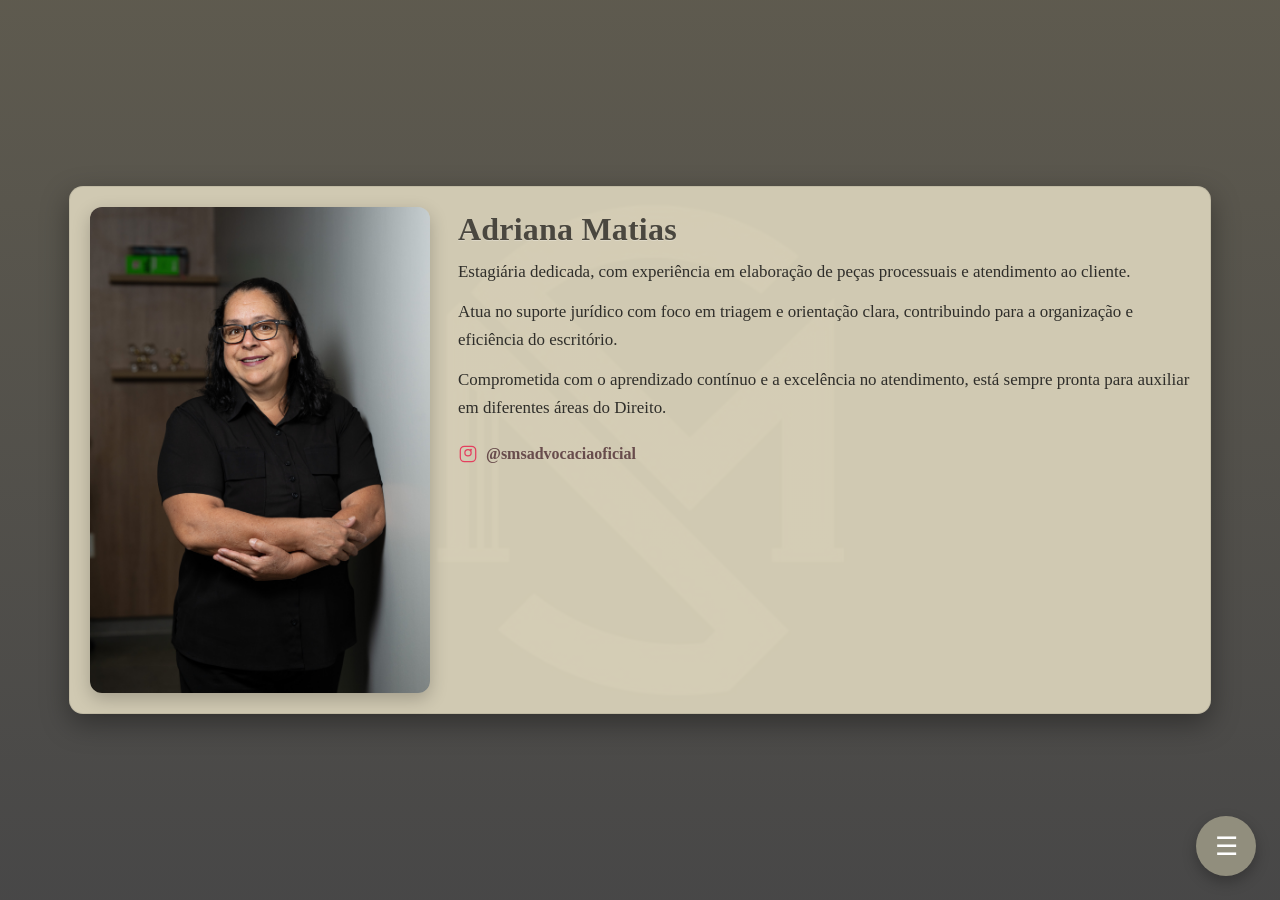
==== adriana.html @ 89c26e4f "Add files via upload" ====
<!DOCTYPE html>
<html lang="pt-br">
<head>
  <meta charset="UTF-8" />
  <meta name="viewport" content="width=device-width, initial-scale=1" />
  <title>Perfil – SMS</title>

  <style>
    /* ===== Fundo do site ===== */
    body{
  margin:0; padding:0;
  font-family:Georgia,serif; color:#3f3c35;
  background:
    linear-gradient(to bottom, rgba(126,115,82,.35), rgba(41,38,38,.15)),
    url('SMS ADV.jpg') center/cover fixed no-repeat;

  /* Centralização vertical + horizontal */
  display:flex;
  justify-content:center;   /* eixo X (horizontal) */
  align-items:center;       /* eixo Y (vertical) */
  min-height:100vh;         /* ocupa altura inteira */
}

.perfil-advogado{
  display:grid; grid-template-columns:340px 1fr; gap:28px;
  max-width:1100px;
  padding:20px; border-radius:14px;
  background:rgba(214,207,183,.96);
  box-shadow:0 10px 28px rgba(0,0,0,.35);
  border:1px solid rgba(0,0,0,.08);
}

    /* ===== Foto com efeito (desktop) ===== */
    .perfil-foto {
      position: relative;
      border-radius: 12px;
      overflow: hidden;
      box-shadow: 0 6px 18px rgba(0,0,0,.22);
      /* proporção agradável para retrato */
      aspect-ratio: 7 / 10;
      width: 100%;
      height: auto;
    }
    .perfil-foto img {
      position: absolute; inset: 0;
      width: 100%; height: 100%;
      object-fit: cover;
      transition: opacity .35s ease;
    }
    .perfil-foto img:last-child { opacity: 0; }
    .perfil-foto:hover img:first-child { opacity: 0; }
    .perfil-foto:hover img:last-child  { opacity: 1; }

    /* ===== Texto ===== */
    .perfil-texto { align-self: start; }
    .perfil-texto h2{
      margin: 4px 0 10px;
      font-size: 2rem;
      color: #4a473f;
      letter-spacing:.2px;
      text-shadow: 0 1px 0 rgba(255,255,255,.25);
    }
    .perfil-texto p{
      margin: 0 0 12px;
      font-size: 1.06rem;
      line-height: 1.65;
      color: #2f2e2a;
      text-align: left; /* leitura melhor que 'justify' */
    }

    /* ===== Instagram ===== */
    .instagram-link{
      display:inline-flex; align-items:center; gap:8px;
      margin-top: 10px;
      font-weight: 600;
      color:#684c4c;
      text-decoration:none;
    }
    .instagram-link:hover{ text-decoration:underline; }
    .instagram-link svg{ fill:#e4405f; }

    /* ===== FAB ===== */
    .menu-fab{ position: fixed; right: 24px; bottom: 24px; z-index: 9999; font-family: Arial, sans-serif; }
    .fab-button{
      background:#918e7d; color:#fff; border:0; border-radius:50%;
      width:60px; height:60px; font-size:26px; cursor:pointer;
      box-shadow:0 6px 14px rgba(0,0,0,.25);
      transition: transform .25s ease, background-color .25s ease;
    }
    .fab-button:hover{ transform: scale(1.06); background:#7f7b69; }
    .fab-menu{
      display:none; position:absolute; right:0; bottom:72px; min-width: 150px;
      background:#ffffffee; border-radius:10px; padding:8px 0;
      box-shadow: 0 10px 24px rgba(0,0,0,.18);
    }
    .fab-menu a{ display:block; padding:10px 16px; color:#333; text-decoration:none; font-weight:600; }
    .fab-menu a:hover{ background:#f3f3f3; }
    .fab-open .fab-menu{ display:flex; flex-direction:column; }

    /* ===== Tablets (até 900px) ===== */
    @media (max-width: 900px){
      .perfil-advogado{
        grid-template-columns: 300px 1fr;
        gap: 22px;
        margin: 24px 16px;
        padding: 18px;
      }
      .perfil-texto h2{ font-size: 1.8rem; }
      .perfil-texto p { font-size: 1.02rem; }
    }

    /* ===== Celulares (até 600px) ===== */
    @media (max-width: 600px){
      /* fundo não fixo e com cover para desempenho */
      body{ background-attachment: scroll; background-size: cover; }

      /* card em coluna única */
      .perfil-advogado{
        grid-template-columns: 1fr;
        gap: 16px;
        margin: 14px 10px 24px;
        padding: 14px;
        box-shadow: 0 8px 18px rgba(0,0,0,.28);
        border-radius: 12px;
      }

      /* foto ocupa toda a largura e mantém proporção */
      .perfil-foto{ aspect-ratio: 4 / 5; border-radius: 10px; }
      /* desativa efeito hover em telas touch */
      @media (hover: none){
        .perfil-foto img:last-child{ display:none; }
        .perfil-foto img:first-child{ opacity:1 !important; }
      }

      /* tipografia mais enxuta e sem sombras */
      .perfil-texto h2{
        font-size: 1.35rem;
        line-height: 1.25;
        text-shadow: none;
        text-align: left;
      }
      .perfil-texto p{
        font-size: .98rem;
        line-height: 1.6;
        text-shadow: none;
        margin-bottom: 10px;
      }

      .instagram-link{ font-size: .98rem; }

      /* FAB menor e mais afastado */
      .fab-button{ width: 50px; height: 50px; font-size: 22px; }
      .menu-fab{ right: 14px; bottom: 14px; }
      .fab-menu a{ padding: 9px 14px; font-size: .95rem; }
    }
  </style>
</head>
<body>

  <!-- Perfil -->
  <section class="perfil-advogado">
    <div class="perfil-foto" aria-label="Foto da Estagiária com efeito hover">
      <img src="adriana.jpg" alt="Estagiária Gabriela Rocha da Silva">
      <img src="adriana 1.jpg" alt="Estagiária Gabriela Rocha da Silva (hover)">
    </div>

    <div class="perfil-texto">
      <h2>Adriana Matias</h2>
      <p>Estagiária dedicada, com experiência em elaboração de peças processuais e atendimento ao cliente.</p>
      <p>Atua no suporte jurídico com foco em triagem e orientação clara, contribuindo para a organização e eficiência do escritório.</p>
      <p>Comprometida com o aprendizado contínuo e a excelência no atendimento, está sempre pronta para auxiliar em diferentes áreas do Direito.</p>

      <a href="https://www.instagram.com/adrianamatiassouza?utm_source=ig_web_button_share_sheet&igsh=ZDNlZDc0MzIxNw==" target="_blank" rel="noopener" class="instagram-link" aria-label="Instagram da SMS Advocacia">
        <svg xmlns="http://www.w3.org/2000/svg" width="20" height="20" viewBox="0 0 24 24"><path d="M7.75 2h8.5A5.75 5.75 0 0 1 22 7.75v8.5A5.75 5.75 0 0 1 16.25 22h-8.5A5.75 5.75 0 0 1 2 16.25v-8.5A5.75 5.75 0 0 1 7.75 2zm0 1.5A4.25 4.25 0 0 0 3.5 7.75v8.5A4.25 4.25 0 0 0 7.75 20.5h8.5a4.25 4.25 0 0 0 4.25-4.25v-8.5A4.25 4.25 0 0 0 16.25 3.5h-8.5zm4.25 2.5a4.5 4.5 0 1 1 0 9 4.5 4.5 0 0 1 0-9zm0 1.5a3 3 0 1 0 0 6 3 3 0 0 0 0-6zm4.75-.75a1.125 1.125 0 1 1-2.25 0 1.125 1.125 0 0 1 2.25 0z"/></svg>
        @smsadvocaciaoficial
      </a>
    </div>
  </section>

  <!-- FAB -->
  <div class="menu-fab" id="fab" aria-label="Menu flutuante">
    <button class="fab-button" aria-haspopup="true" aria-expanded="false" aria-controls="fab-menu" aria-label="Abrir menu de navegação" onclick="toggleFab()">☰</button>
    <nav id="fab-menu" class="fab-menu" role="menu" aria-hidden="true">
      <a href="index.html" role="menuitem">Início</a>
      <a href="equipe.html" role="menuitem">Equipe</a>
    </nav>
  </div>

  <script>
    function toggleFab() {
      const fab = document.getElementById('fab');
      const menu = document.getElementById('fab-menu');
      fab.classList.toggle('fab-open');
      const isOpen = fab.classList.contains('fab-open');
      menu.setAttribute('aria-hidden', !isOpen);
      fab.querySelector('button').setAttribute('aria-expanded', isOpen);
    }
  </script>
</body>
</html>
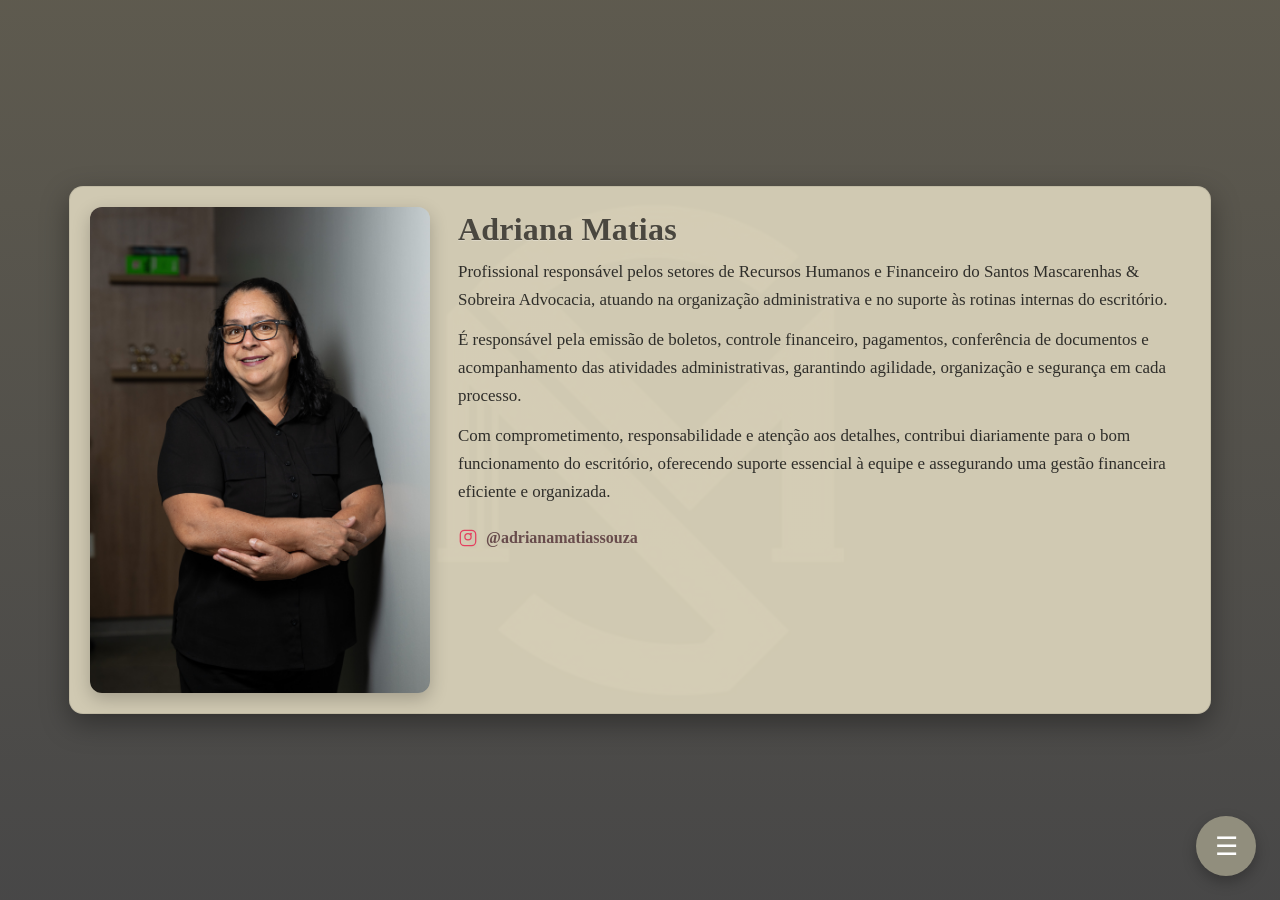
==== commit e201052b: "Add files via upload" ====
--- a/adriana.html
+++ b/adriana.html
@@ -166,13 +166,13 @@
 
     <div class="perfil-texto">
       <h2>Adriana Matias</h2>
-      <p>Estagiária dedicada, com experiência em elaboração de peças processuais e atendimento ao cliente.</p>
-      <p>Atua no suporte jurídico com foco em triagem e orientação clara, contribuindo para a organização e eficiência do escritório.</p>
-      <p>Comprometida com o aprendizado contínuo e a excelência no atendimento, está sempre pronta para auxiliar em diferentes áreas do Direito.</p>
+      <p>  Profissional responsável pelos setores de Recursos Humanos e Financeiro do Santos Mascarenhas & Sobreira Advocacia, atuando na organização administrativa e no suporte às rotinas internas do escritório.</p>
+      <p>  É responsável pela emissão de boletos, controle financeiro, pagamentos, conferência de documentos e acompanhamento das atividades administrativas, garantindo agilidade, organização e segurança em cada processo.</p>
+      <p>  Com comprometimento, responsabilidade e atenção aos detalhes, contribui diariamente para o bom funcionamento do escritório, oferecendo suporte essencial à equipe e assegurando uma gestão financeira eficiente e organizada.</p>
 
       <a href="https://www.instagram.com/adrianamatiassouza?utm_source=ig_web_button_share_sheet&igsh=ZDNlZDc0MzIxNw==" target="_blank" rel="noopener" class="instagram-link" aria-label="Instagram da SMS Advocacia">
         <svg xmlns="http://www.w3.org/2000/svg" width="20" height="20" viewBox="0 0 24 24"><path d="M7.75 2h8.5A5.75 5.75 0 0 1 22 7.75v8.5A5.75 5.75 0 0 1 16.25 22h-8.5A5.75 5.75 0 0 1 2 16.25v-8.5A5.75 5.75 0 0 1 7.75 2zm0 1.5A4.25 4.25 0 0 0 3.5 7.75v8.5A4.25 4.25 0 0 0 7.75 20.5h8.5a4.25 4.25 0 0 0 4.25-4.25v-8.5A4.25 4.25 0 0 0 16.25 3.5h-8.5zm4.25 2.5a4.5 4.5 0 1 1 0 9 4.5 4.5 0 0 1 0-9zm0 1.5a3 3 0 1 0 0 6 3 3 0 0 0 0-6zm4.75-.75a1.125 1.125 0 1 1-2.25 0 1.125 1.125 0 0 1 2.25 0z"/></svg>
-        @smsadvocaciaoficial
+        @adrianamatiassouza
       </a>
     </div>
   </section>
